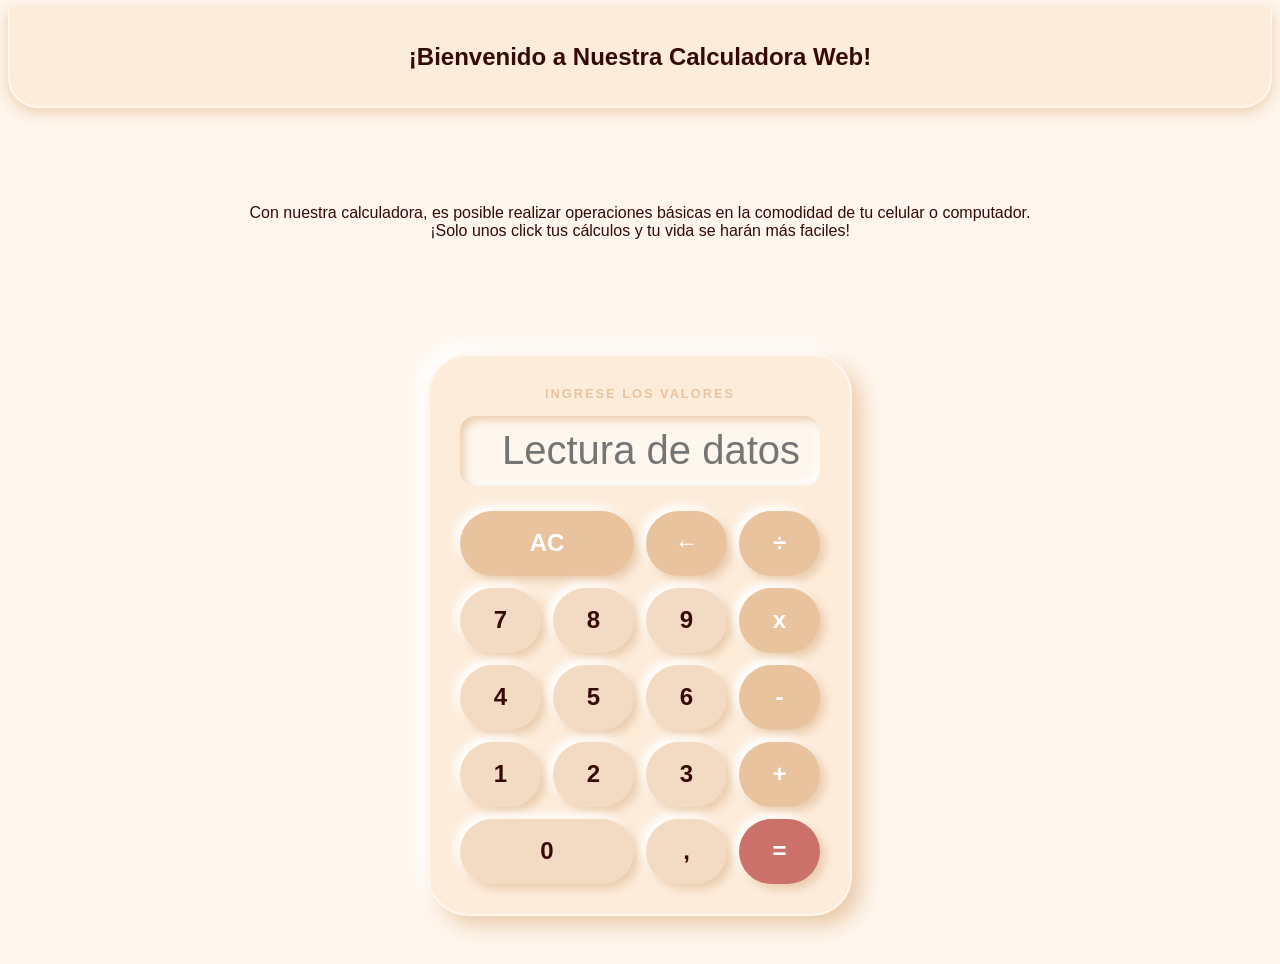
==== CSS/index.html @ 082d914b "Modificaciones" ====
<!doctype html>
<html lang="es">
<head>
  <meta charset="utf-8">
  <meta name="viewport" content="width=device-width,initial-scale=1">
  <title>¡Calculadora Web!</title>
  <link rel="stylesheet" href="./style.css.css">
</head>
<body>

  <div class="recuadro-titulo">
     <h2 class="site-header">¡Bienvenido a Nuestra Calculadora Web!</h2> </div>
     <br>
     <br>
     <center>
   <p1>Con nuestra calculadora, es posible realizar operaciones básicas en la comodidad de tu celular o computador.<br>
    ¡Solo unos click tus cálculos y tu vida se harán más faciles!</p1> 
    </center>
    <br>
    <br>
    <br>
  
 

  <div class="recuadro">
    <h4>Ingrese los valores</h4>
    
    <form action="realizar una operacion">
      <label for="Inicio">
         
         <input type="number" id="inicio" placeholder="Lectura de datos"/>

         <div class="teclado-grid">
            
            <button class="btn-operador ancho">AC</button> 
            <button class="btn-operador">←</button>
            <button class="btn-operador">÷</button>

            <button class="btn-numero">7</button>
            <button class="btn-numero">8</button>
            <button class="btn-numero">9</button>
            <button class="btn-operador">x</button>

            <button class="btn-numero">4</button>
            <button class="btn-numero">5</button>
            <button class="btn-numero">6</button>
            <button class="btn-operador">-</button>

            <button class="btn-numero">1</button>
            <button class="btn-numero">2</button>
            <button class="btn-numero">3</button>
            <button class="btn-operador">+</button>

            <button class="btn-numero ancho">0</button>
            <button class="btn-numero">,</button>
            <button class="btn-igual">=</button>
         </div>

       </label>
    </form>
  </div>

</body>
</html>
---- CSS/style.css.css ----
body {
  background-color: #fff6ed;
  color: #350a06;
  font-family: 'Verdana', sans-serif;
  padding: 0 0 40px 0; 
  min-height: 100vh;
  display: flex;
  flex-direction: column;
  align-items: center;
  justify-content: flex-start; 
  gap: 30px;
}

.recuadro {
  background-color: #fdecda;
  padding: 30px;
  border-radius: 40px;
  box-shadow: 10px 10px 20px #eaccad, -10px -10px 20px #ffffff;
  border: 2px solid #fff6ed;
  width: 100%;
  max-width: 360px;
  text-align: center;
}


.site-header span {
  color: #350a06 !important;
  font-size: 1.4rem;
  font-weight: bold;
  letter-spacing: 1px;
  display: block;
  margin-bottom: 15px;
}

.texto-intro {
  display: block;
  font-size: 0.95rem;
  color: #8f3d38;
  line-height: 1.6;
}

h4 {
  color: #E8C39E; 
  margin-top: 0;
  margin-bottom: 15px;
  text-transform: uppercase;
  font-size: 0.8rem;
  letter-spacing: 2px;
}


input[type="number"]#inicio {
  width: 100%;
  height: 70px;
  background-color: #fff6ed;
  border: none;
  border-radius: 15px;
  color: #350a06;
  font-size: 40px;
  text-align: right;
  padding: 0 20px;
  margin-bottom: 25px;
  box-sizing: border-box;
  box-shadow: inset 4px 4px 8px #eaccad, inset -4px -4px 8px #ffffff;
  outline: none;
  

}
input[type="number"]::-webkit-outer-spin-button,
input[type="number"]::-webkit-inner-spin-button {
  -webkit-appearance: none;
  margin: 0;
}


.teclado-grid {
  display: grid;
  grid-template-columns: repeat(4, 1fr); 
  gap: 12px;
}


button, input[type="submit"] {
  width: 100%;
  height: 65px;
  border: none;
  border-radius: 50px;
  font-size: 24px;
  font-weight: bold;
  cursor: pointer;
  box-shadow: 5px 5px 10px #eaccad, -5px -5px 10px #ffffff;
  transition: transform 0.1s;
}


button:active, input[type="submit"]:active {
  transform: scale(0.95);
  box-shadow: inset 3px 3px 6px #eaccad, inset -3px -3px 6px #ffffff;
}

.btn-numero {
  background-color: #f3dbc3;
  color: #350a06;
}


.btn-operador {
  background-color: #E8C39E;
  color: #fff;
}


.btn-igual {
  background-color: #cb7169;
  color: white;
}


.ancho {
  grid-column: span 2;
}

.recuadro-titulo {
  background-color: #fdecda;
  padding: 15px 20px; 
  
  
  box-shadow: 0px 4px 15px #eaccad;
  border: 2px solid #fff6ed;
  border-top: none; 
  
  
  width: 100%; 
  max-width: 100%; 
  border-radius: 0 0 30px 30px; 
  text-align: center;
  margin-top: 0;
  box-sizing: border-box;
}
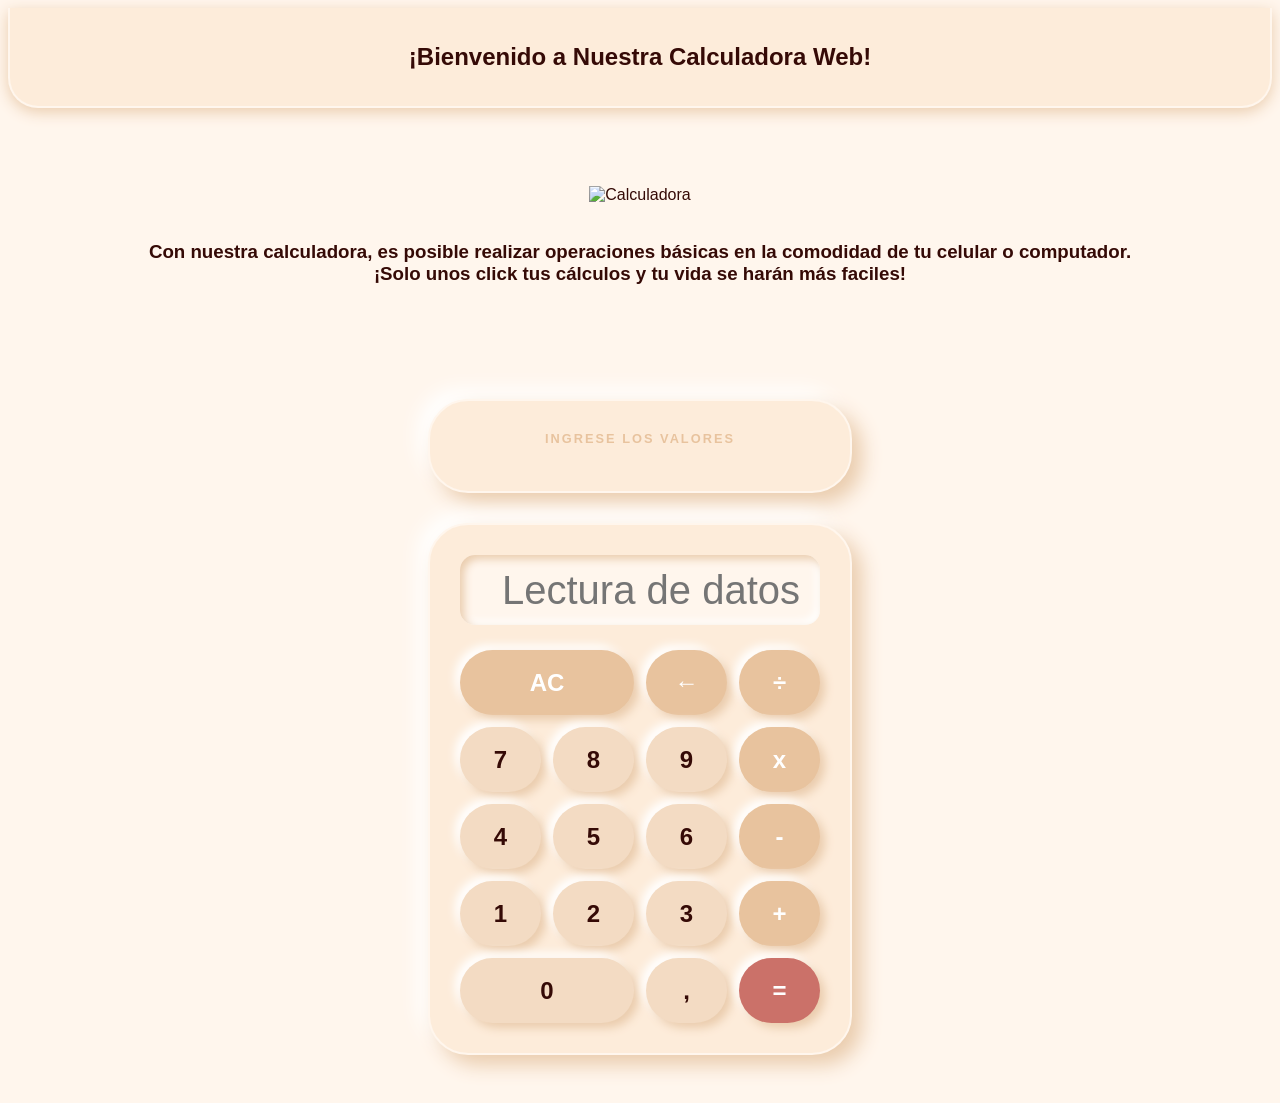
==== commit 74ce6599: "Modificaciones basica css" ====
--- a/CSS/index.html
+++ b/CSS/index.html
@@ -2,7 +2,7 @@
 <html lang="es">
 <head>
   <meta charset="utf-8">
-  <meta name="viewport" content="width=device-width,initial-scale=1">
+  <meta name="viewport" content="width=device-width,initial-scale=1.0">
   <title>¡Calculadora Web!</title>
   <link rel="stylesheet" href="./style.css.css">
 </head>
@@ -11,22 +11,23 @@
   <div class="recuadro-titulo">
      <h2 class="site-header">¡Bienvenido a Nuestra Calculadora Web!</h2> </div>
      <br>
-     <br>
      <center>
-   <p1>Con nuestra calculadora, es posible realizar operaciones básicas en la comodidad de tu celular o computador.<br>
-    ¡Solo unos click tus cálculos y tu vida se harán más faciles!</p1> 
+      <img src="https://iffaprenderonline.com/wp-content/uploads/2023/02/Logo-UNEFA.jpg" alt="Calculadora" width="350">
+      <br>
+      <br>
+      <h3>Con nuestra calculadora, es posible realizar operaciones básicas en la comodidad de tu celular o computador.<br>
+    ¡Solo unos click tus cálculos y tu vida se harán más faciles!</h3> 
     </center>
     <br>
     <br>
-    <br>
-  
+  <div class="recuadro"><h4>Ingrese los valores</h4></div>
  
 
   <div class="recuadro">
-    <h4>Ingrese los valores</h4>
     
     <form action="realizar una operacion">
       <label for="Inicio">
+
          
          <input type="number" id="inicio" placeholder="Lectura de datos"/>
 
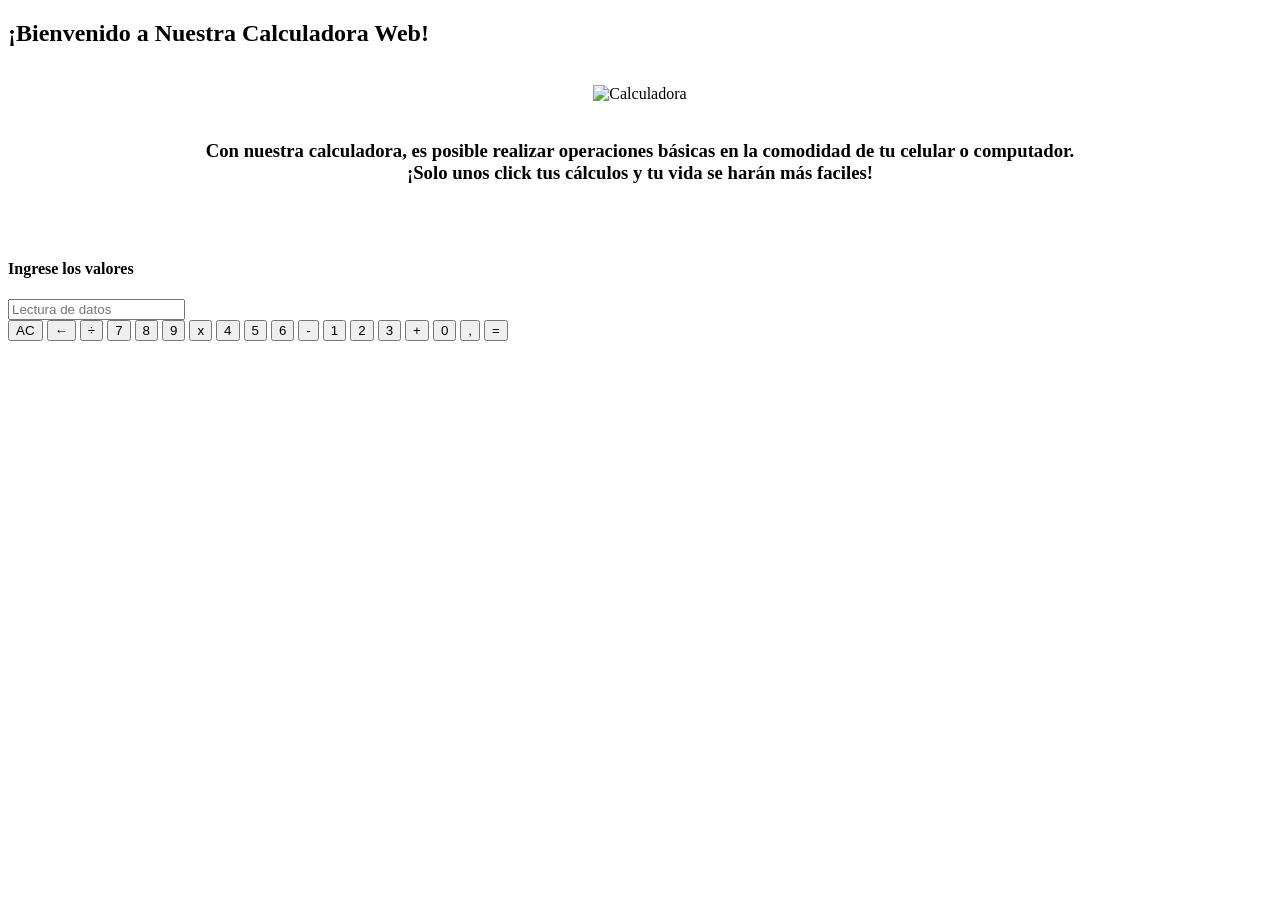
==== commit 907f4b44: "Update stylesheet link in index.html" ====
--- a/CSS/index.html
+++ b/CSS/index.html
@@ -4,7 +4,7 @@
   <meta charset="utf-8">
   <meta name="viewport" content="width=device-width,initial-scale=1.0">
   <title>¡Calculadora Web!</title>
-  <link rel="stylesheet" href="./style.css.css">
+  <link rel="stylesheet" href="./diseñoperron">
 </head>
 <body>
 
